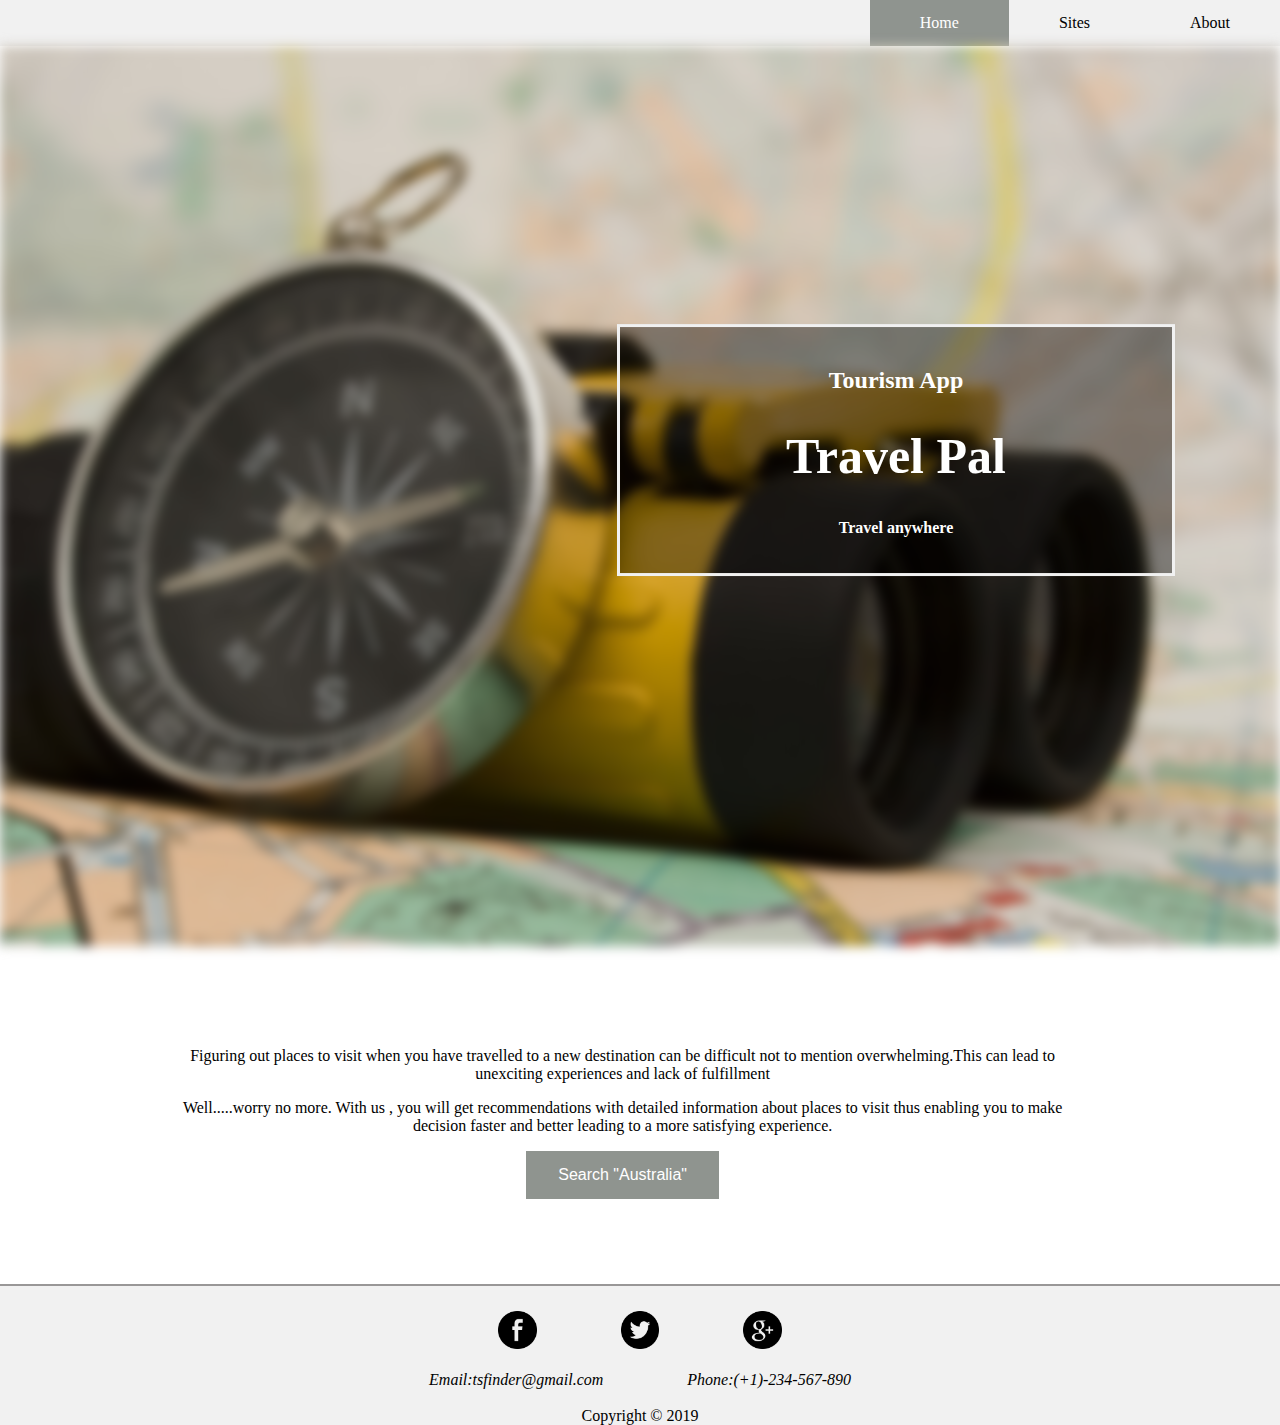
==== index.html @ b56c345b "Deleted Contact us page" ====
<!DOCTYPE html>
<html lang="en">
<head>

    <meta charset="utf-8">
    <meta http-equiv="X-UA-Compatible" content="IE=edge">
    <meta name="viewport" content="width=device-width, initial-scale=1">
    <meta name="description" content="">
    <meta name="author" content="">

    <title>Travel Pal - Home</title>

    <!-- Custom CSS -->
    <link href="css/style.css" rel="stylesheet">

</head>
<body>
    <nav>
        <ul class="navg">
            <li><a href="about.html">About</a></li>
            <li><a href="sites.html">Sites</a></li>
            <li><a class="active" href="#">Home</a></li>
        </ul>
    </nav>
    <div class="imgslider">

    </div>
    <div class="bg-text">
      <h2>Tourism App</h2>
      <h1 style="font-size:50px">Travel Pal</h1>
      <p>Travel anywhere</p>
    </div>
    <div class="r1">
        <div class="rpas">
          <p>Figuring out places to visit when you have travelled to a new destination can be difficult not to mention overwhelming.This can lead to unexciting experiences and lack of fulfillment</p>
          <p>Well.....worry no more. With us , you will get recommendations with detailed information about places to visit thus enabling you to make decision faster and better leading to a more satisfying experience.</p>
            <a href="sites.html"><button class="button1">Search "Australia"</button></a>
        </div>
    </div>

    <div class="footer">
        <ul class="footg">
            <li><a href="#"><i><img src="./images/facebook-black-social-button-circle.png"></i></a></li>
            <li><a href="#"><i><img src="./images/twitter-logo-in-circular-black-button.png"></i></a></li>
            <li><a href="#"><i><img src="./images/google-plus.png"></i></a></li>
        </ul>
        <br/>
        <ul class="footg">
            <li><a href="#"><i>Email:tsfinder@gmail.com</i></a></li>
            <li><a href="#"><i>Phone:(+1)-234-567-890</i></a></li>

        </ul>
        <br/>
        <span>Copyright &copy; 2019</span>
    </div>

</body>

</html>
---- css/style.css ----
body, html {
    height: 100%;
    margin: 0;
  }

.navg {
    list-style-type: none;
    margin: 0;
    padding: 0;
    overflow: hidden;
    background-color: #f1f1f1;
    top: 0;
    width: 100%;
  }

.navg li {
    float: right;
    
  }

.navg li a {
    display:block;
    color: #000;
    text-align: center;
    padding: 14px 50px;
    text-decoration: none;
  }

.navg li a.active {
    background-color: rgb(143, 148, 143);
    color: white;
  }
  
.navg li a:hover:not(.active) {
    background-color: #555;
    color: white;
  }

.imgslider {

  width: 100%;
  height: 100%;
  background-image: url("../images/bg1.jpg");
  background-size: cover;
  background-position: center;
  background-repeat: no-repeat;
  filter: blur(6px);
  -webkit-filter: blur(6px);
  
  }


.bg-text {
    background-color: rgb(0,0,0); 
    background-color: rgba(0,0,0, 0.4); 
    color: white;
    font-weight: bold;
    border: 3px solid #f1f1f1;
    position: absolute;
    top: 50%;
    left: 70%;
    transform: translate(-50%, -50%);
    z-index: 2;
    width: 40%;
    padding: 20px;
    text-align: center;
  }

.r1{
    width: 70%;
    padding: 5px;
    margin:0;
}

.r2{
  width: 100%;
  overflow: hidden;
  padding: 0px;
  margin:0;
}

.rpas {
    width: 100%;
    margin-left:10%;
    padding: 80px;
    text-align: center;
}


.button1 {
    background-color:  rgb(143, 148, 143); /* Green */
    border: none;
    color: white;
    padding: 15px 32px;
    text-align: center;
    text-decoration: none;
    display: inline-block;
    font-size: 16px;
    cursor: pointer;
  }

.footer {
    /* position: absolute; */
    border-top: 2px solid #999797;
    margin: 0;
    padding-top: 25px;
    /* left: 0;
    bottom: 0; */
    width: 100%;
    background-color: #f1f1f1;
    color: #000;
    text-align: center;
}

.footg {
  list-style-type: none;
  margin: 0;
  padding: 0;
  overflow: hidden;
  /* background-color: rgb(143, 148, 143); */
  top: 0;
  width: 100%;
}

.footg li {
  display:inline;
  
}

.footg li a {

  color: #000;
  text-align: center;
  padding: 14px 40px;
  text-decoration: none;
}

.footg img {
  max-width: 3%;
  max-height: 3%;
}

/* Three columns side by side */
.column {
    float: left;
    width: 25%;
    margin-bottom: 16px;
    margin-top: 30px;
    padding: 0 8px;
  }

.siterow {
    padding-left: 15%;
}

  
  /* Display the columns below each other instead of side by side on small screens */
  @media screen and (max-width: 650px) {
    .column {
      width: 100%;
      display: block;
    }
  }
  
  /* Add some shadows to create a card effect */
  .card {
    box-shadow: 0 4px 8px 0 rgba(0, 0, 0, 0.2);
  }
  
  /* Some left and right padding inside the container */
  .container {
    padding: 0 16px;
  }
  
  /* Clear floats */
  .container::after, .row::after {
    content: "";
    clear: both;
    display: table;
  }
  
  .title {
    color: grey;
  }
  
  .button {
    border: none;
    outline: 0;
    display: inline-block;
    padding: 8px;
    color: white;
    background-color: #000;
    text-align: center;
    cursor: pointer;
    width: 100%;
  }
  
  .button:hover {
    background-color: #555;
  }


.desc {
  width: 50%;
  margin: auto;
}

#mdisplay{
  height:400px;
  margin-bottom: 20px;
}
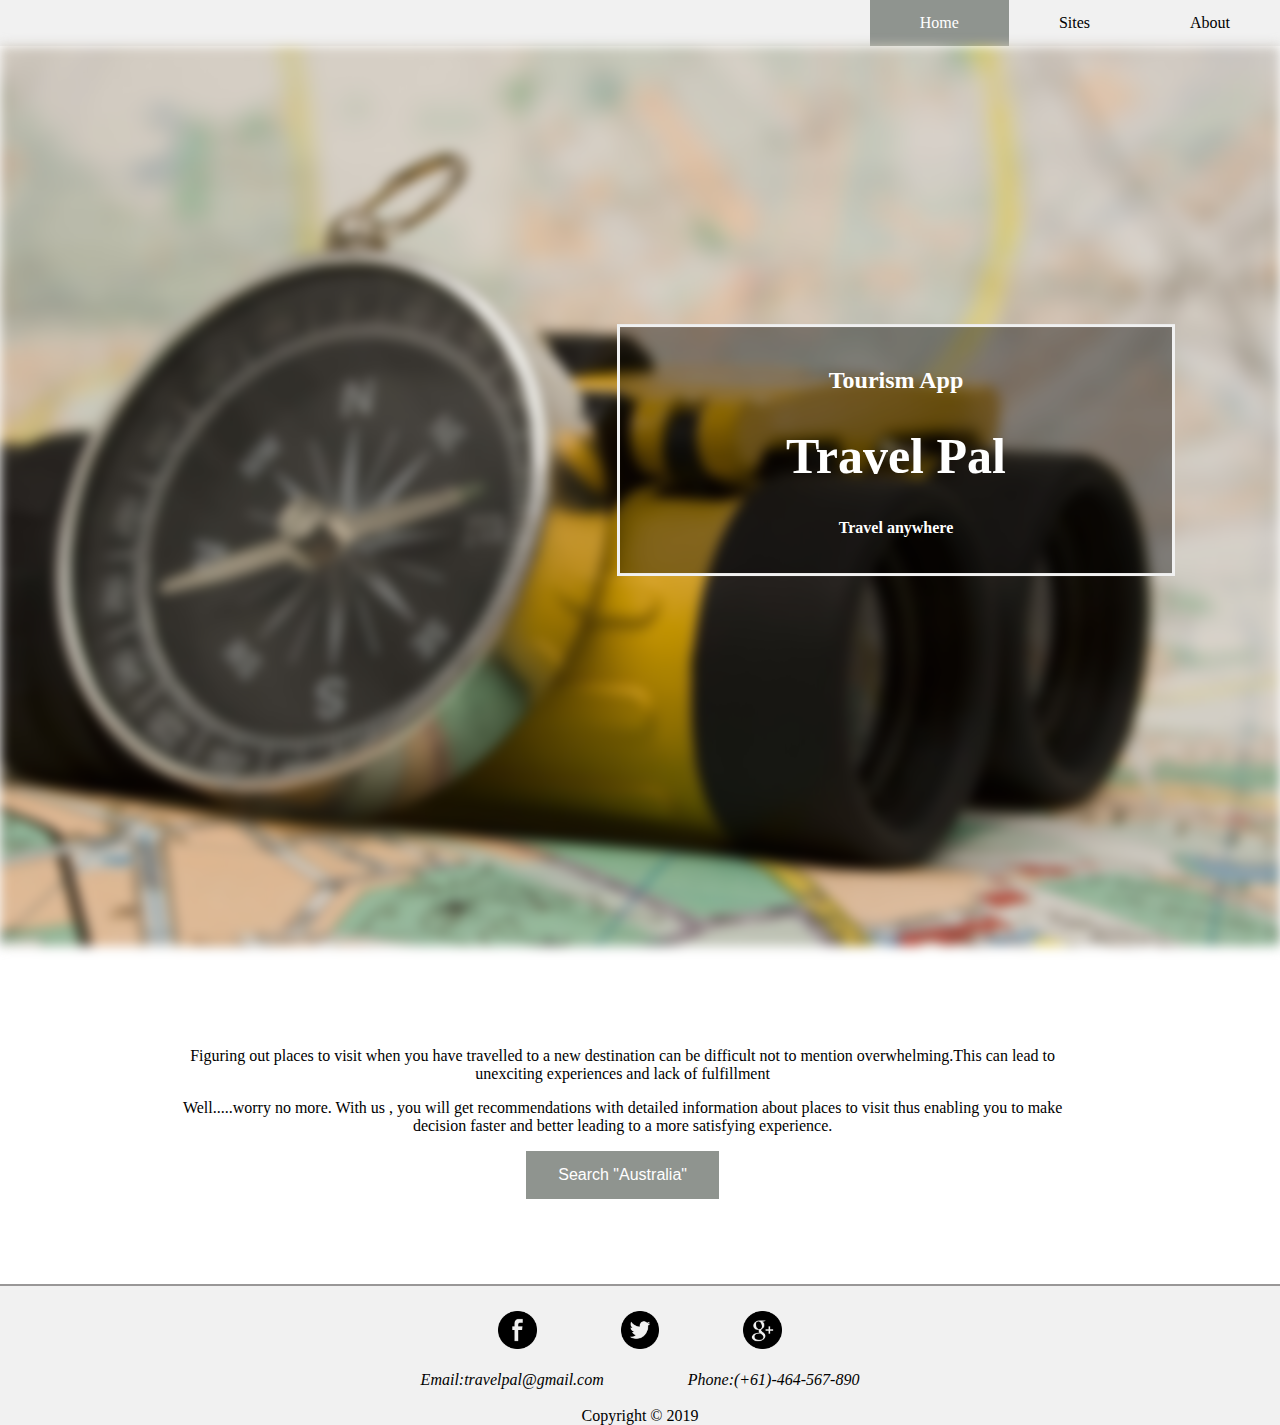
==== commit 7d4e0ceb: "Added more images inside destinations" ====
--- a/index.html
+++ b/index.html
@@ -46,8 +46,8 @@
         </ul>
         <br/>
         <ul class="footg">
-            <li><a href="#"><i>Email:tsfinder@gmail.com</i></a></li>
-            <li><a href="#"><i>Phone:(+1)-234-567-890</i></a></li>
+          <li><a href="#"><i>Email:travelpal@gmail.com</i></a></li>
+          <li><a href="#"><i>Phone:(+61)-464-567-890</i></a></li>
 
         </ul>
         <br/>
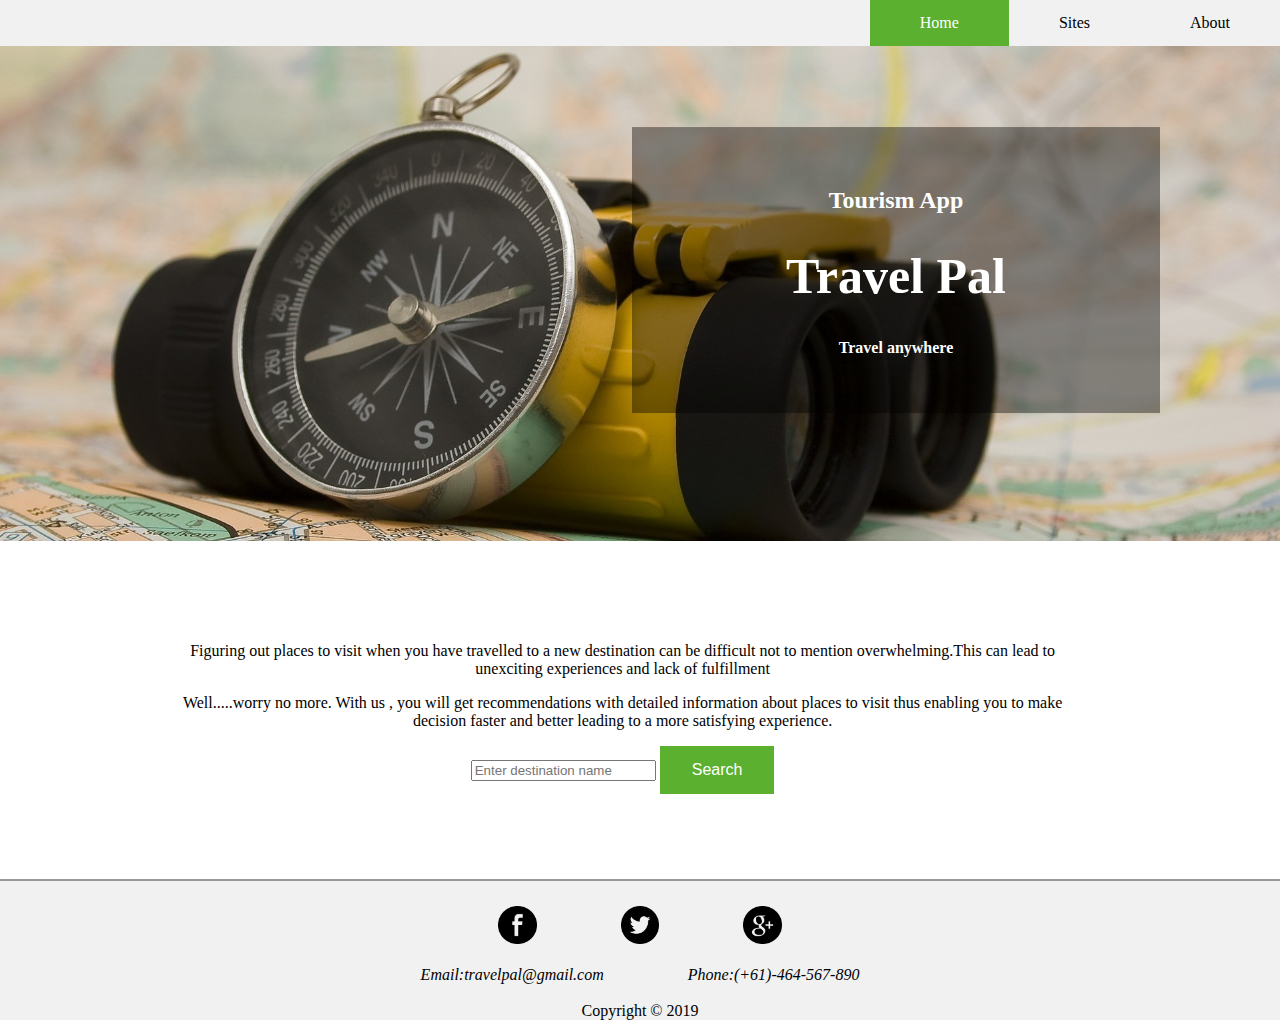
==== commit bb780cad: "Added search box" ====
--- a/index.html
+++ b/index.html
@@ -34,7 +34,10 @@
         <div class="rpas">
           <p>Figuring out places to visit when you have travelled to a new destination can be difficult not to mention overwhelming.This can lead to unexciting experiences and lack of fulfillment</p>
           <p>Well.....worry no more. With us , you will get recommendations with detailed information about places to visit thus enabling you to make decision faster and better leading to a more satisfying experience.</p>
-            <a href="sites.html"><button class="button1">Search "Australia"</button></a>
+          <div class="search">
+              <input type="text" id="searchBox" placeholder="Enter destination name">
+              <a href="sites.html"><button class="button1">Search<i class="fa fa-search"></i></button></a>
+          </div>
         </div>
     </div>
 
--- a/css/style.css
+++ b/css/style.css
@@ -15,7 +15,7 @@
 
 .navg li {
     float: right;
-    
+
   }
 
 .navg li a {
@@ -27,42 +27,42 @@
   }
 
 .navg li a.active {
-    background-color: rgb(143, 148, 143);
-    color: white;
-  }
-  
+    background-color: #5BB12F;
+    color: white;
+  }
+
 .navg li a:hover:not(.active) {
-    background-color: #555;
+    background-color: lightgreen;
     color: white;
   }
 
 .imgslider {
 
   width: 100%;
-  height: 100%;
+  height: 55%;
   background-image: url("../images/bg1.jpg");
   background-size: cover;
   background-position: center;
   background-repeat: no-repeat;
-  filter: blur(6px);
-  -webkit-filter: blur(6px);
-  
+  filter: blur(0px);
+  -webkit-filter: blur(0px);
+
   }
 
 
 .bg-text {
-    background-color: rgb(0,0,0); 
-    background-color: rgba(0,0,0, 0.4); 
+    background-color: rgb(0,0,0);
+    background-color: rgba(0,0,0, 0.4);
     color: white;
     font-weight: bold;
-    border: 3px solid #f1f1f1;
+    /* border: 3px solid #f1f1f1; */
     position: absolute;
-    top: 50%;
+    top: 30%;
     left: 70%;
     transform: translate(-50%, -50%);
     z-index: 2;
-    width: 40%;
-    padding: 20px;
+    width: 35%;
+    padding: 40px;
     text-align: center;
   }
 
@@ -88,7 +88,7 @@
 
 
 .button1 {
-    background-color:  rgb(143, 148, 143); /* Green */
+    background-color:  #5BB12F; /* Green */
     border: none;
     color: white;
     padding: 15px 32px;
@@ -124,7 +124,7 @@
 
 .footg li {
   display:inline;
-  
+
 }
 
 .footg li a {
@@ -153,7 +153,7 @@
     padding-left: 15%;
 }
 
-  
+
   /* Display the columns below each other instead of side by side on small screens */
   @media screen and (max-width: 650px) {
     .column {
@@ -161,28 +161,34 @@
       display: block;
     }
   }
-  
+
   /* Add some shadows to create a card effect */
   .card {
     box-shadow: 0 4px 8px 0 rgba(0, 0, 0, 0.2);
   }
-  
+
+  .card:hover {
+    transform: scale(0.9, 0.9);
+    box-shadow: 5px 5px 30px 15px rgba(0,0,0,0.25),
+      -5px -5px 30px 15px rgba(0,0,0,0.22);
+  }
+
   /* Some left and right padding inside the container */
   .container {
     padding: 0 16px;
   }
-  
+
   /* Clear floats */
   .container::after, .row::after {
     content: "";
     clear: both;
     display: table;
   }
-  
+
   .title {
     color: grey;
   }
-  
+
   .button {
     border: none;
     outline: 0;
@@ -194,7 +200,7 @@
     cursor: pointer;
     width: 100%;
   }
-  
+
   .button:hover {
     background-color: #555;
   }
@@ -208,4 +214,4 @@
 #mdisplay{
   height:400px;
   margin-bottom: 20px;
-}+}
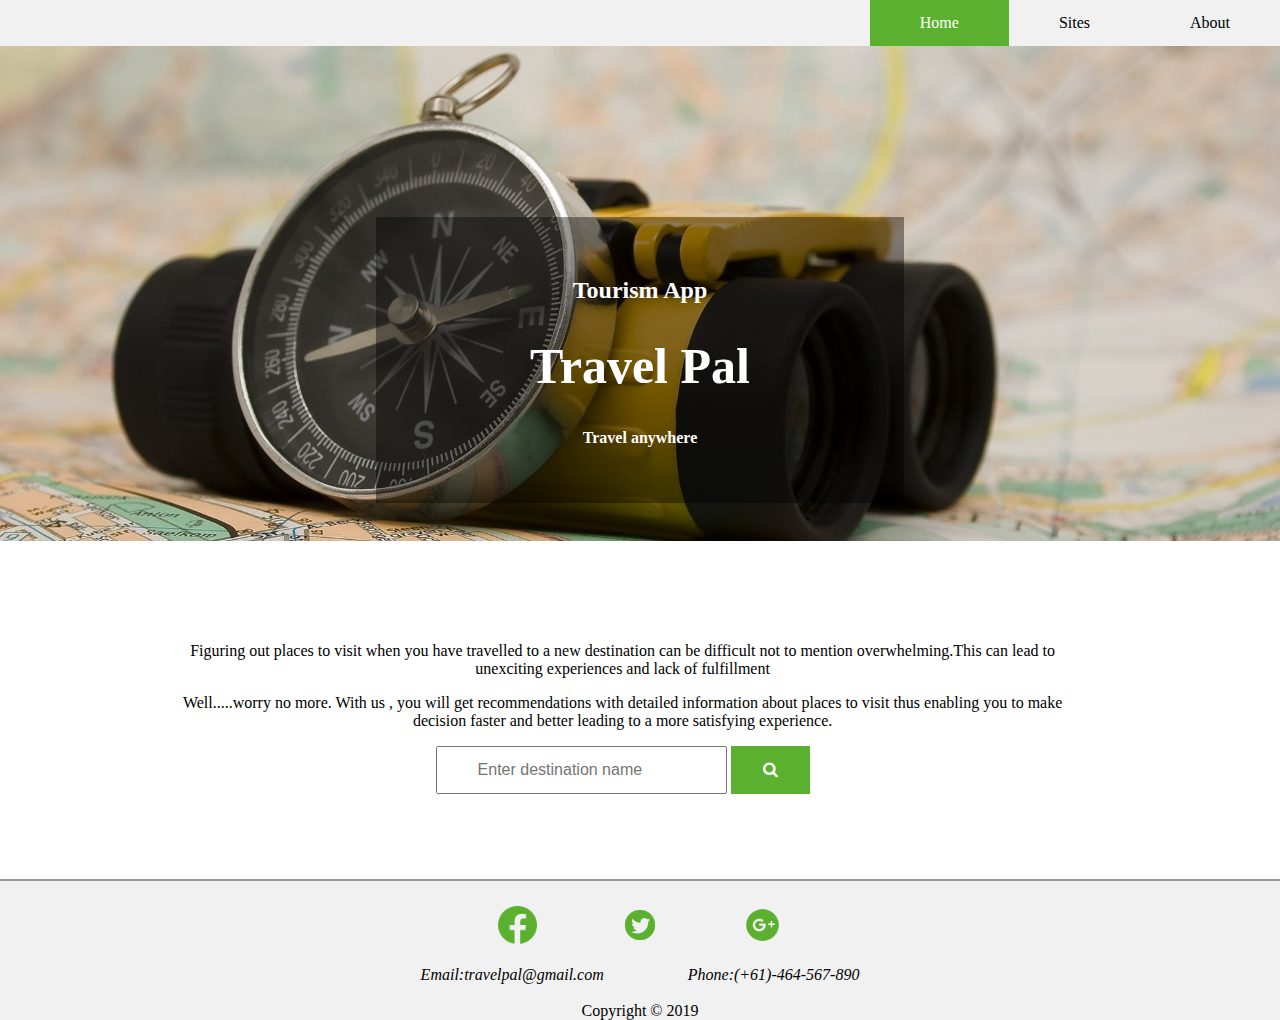
==== commit 2ac0f847: "Added search logo on button" ====
--- a/index.html
+++ b/index.html
@@ -12,6 +12,7 @@
 
     <!-- Custom CSS -->
     <link href="css/style.css" rel="stylesheet">
+    <link rel="stylesheet" href="https://cdnjs.cloudflare.com/ajax/libs/font-awesome/4.7.0/css/font-awesome.min.css">
 
 </head>
 <body>
@@ -36,7 +37,7 @@
           <p>Well.....worry no more. With us , you will get recommendations with detailed information about places to visit thus enabling you to make decision faster and better leading to a more satisfying experience.</p>
           <div class="search">
               <input type="text" id="searchBox" placeholder="Enter destination name">
-              <a href="sites.html"><button class="button1">Search<i class="fa fa-search"></i></button></a>
+              <a href="sites.html"><button class="button1"><i class="fa fa-search"></i></button></a>
           </div>
         </div>
     </div>
--- a/css/style.css
+++ b/css/style.css
@@ -57,8 +57,8 @@
     font-weight: bold;
     /* border: 3px solid #f1f1f1; */
     position: absolute;
-    top: 30%;
-    left: 70%;
+    top: 40%;
+    left: 50%;
     transform: translate(-50%, -50%);
     z-index: 2;
     width: 35%;
@@ -215,3 +215,7 @@
   height:400px;
   margin-bottom: 20px;
 }
+#searchBox{
+  padding:13px 40px;
+  font-size: 16px;
+}
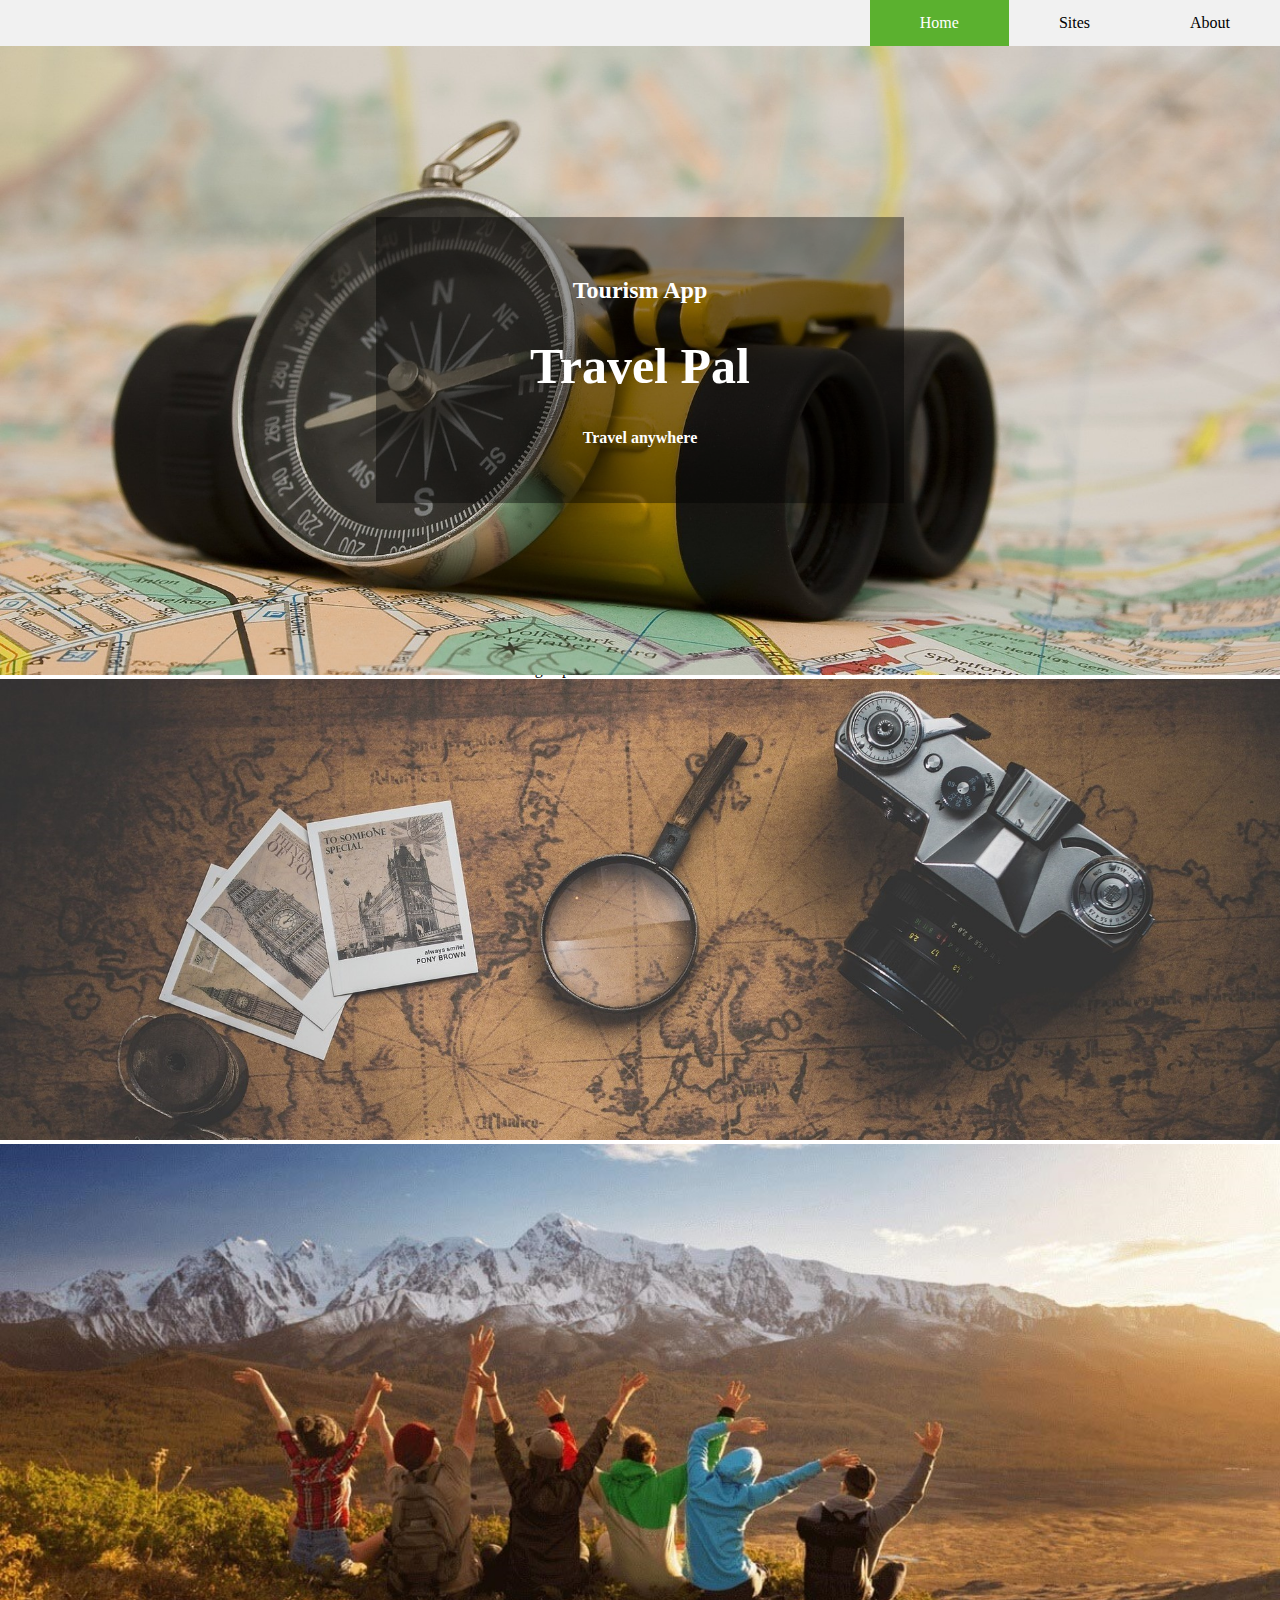
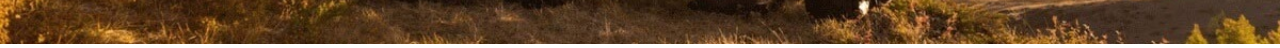
==== commit 71ec974a: "Added background images and buttons for the homepage slides" ====
--- a/index.html
+++ b/index.html
@@ -23,9 +23,28 @@
             <li><a class="active" href="#">Home</a></li>
         </ul>
     </nav>
+
     <div class="imgslider">
+        <div class="mySlides fade">
+            <img src="images/bg1.jpg" style="width:100%">
+          </div>
 
+          <div class="mySlides fade">
+            <img src="images/bg2.jpg" style="width:100%">
+          </div>
+
+          <div class="mySlides fade">
+            <img src="images/bg3.jpg" style="width:100%">
+          </div>
     </div>
+
+    <div style="text-align:center">
+      <span class="dot" onclick="currentSlide(1)"></span>
+      <span class="dot" onclick="currentSlide(2)"></span>
+      <span class="dot" onclick="currentSlide(3)"></span>
+      <!-- <span class="dot" onclick="currentSlide(3)"></span> -->
+    </div>
+
     <div class="bg-text">
       <h2>Tourism App</h2>
       <h1 style="font-size:50px">Travel Pal</h1>
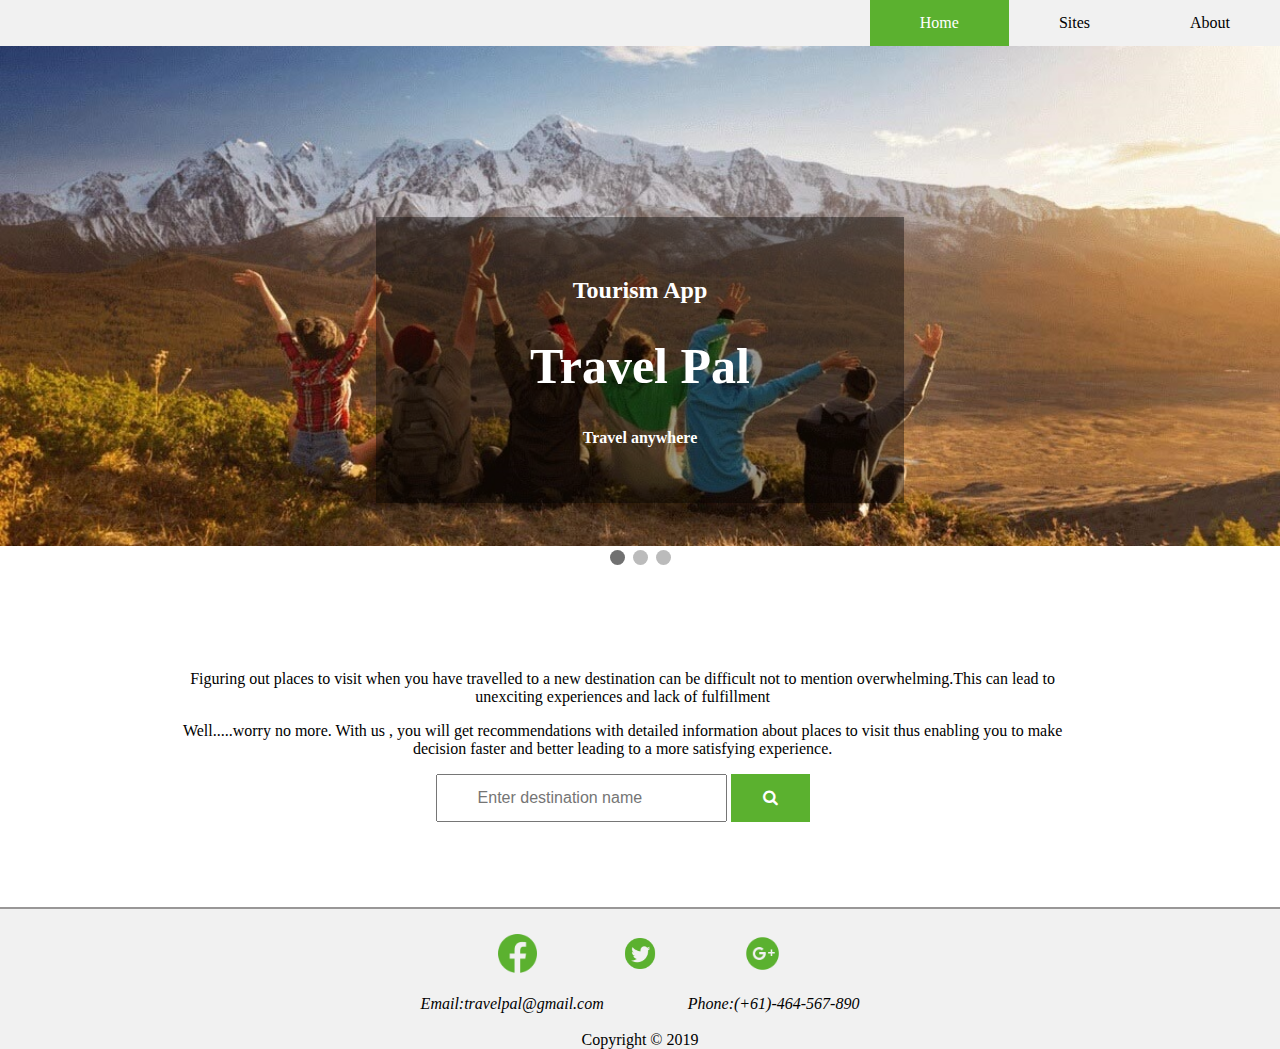
==== commit b8be4f62: "Added more images" ====
--- a/index.html
+++ b/index.html
@@ -77,6 +77,8 @@
         <span>Copyright &copy; 2019</span>
     </div>
 
+    <script src="js/script.js"></script>
+
 </body>
 
 </html>
--- a/css/style.css
+++ b/css/style.css
@@ -39,16 +39,13 @@
 .imgslider {
 
   width: 100%;
-  height: 55%;
-  background-image: url("../images/bg1.jpg");
-  background-size: cover;
-  background-position: center;
-  background-repeat: no-repeat;
-  filter: blur(0px);
-  -webkit-filter: blur(0px);
-
-  }
-
+  position: relative;
+  margin: auto;
+  }
+
+.mySlides {
+  display: none;
+  }
 
 .bg-text {
     background-color: rgb(0,0,0);
@@ -215,7 +212,40 @@
   height:400px;
   margin-bottom: 20px;
 }
+
 #searchBox{
   padding:13px 40px;
   font-size: 16px;
 }
+
+.dot {
+  cursor: pointer;
+  height: 15px;
+  width: 15px;
+  margin: 0 2px;
+  background-color: #bbb;
+  border-radius: 50%;
+  display: inline-block;
+  transition: background-color 0.6s ease;
+}
+
+.active, .dot:hover {
+  background-color: #717171;
+}
+
+.fade {
+  -webkit-animation-name: fade;
+  -webkit-animation-duration: 1.5s;
+  animation-name: fade;
+  animation-duration: 1.5s;
+}
+
+@-webkit-keyframes fade {
+  from {opacity: .4}
+  to {opacity: 1}
+}
+
+@keyframes fade {
+  from {opacity: .4}
+  to {opacity: 1}
+}
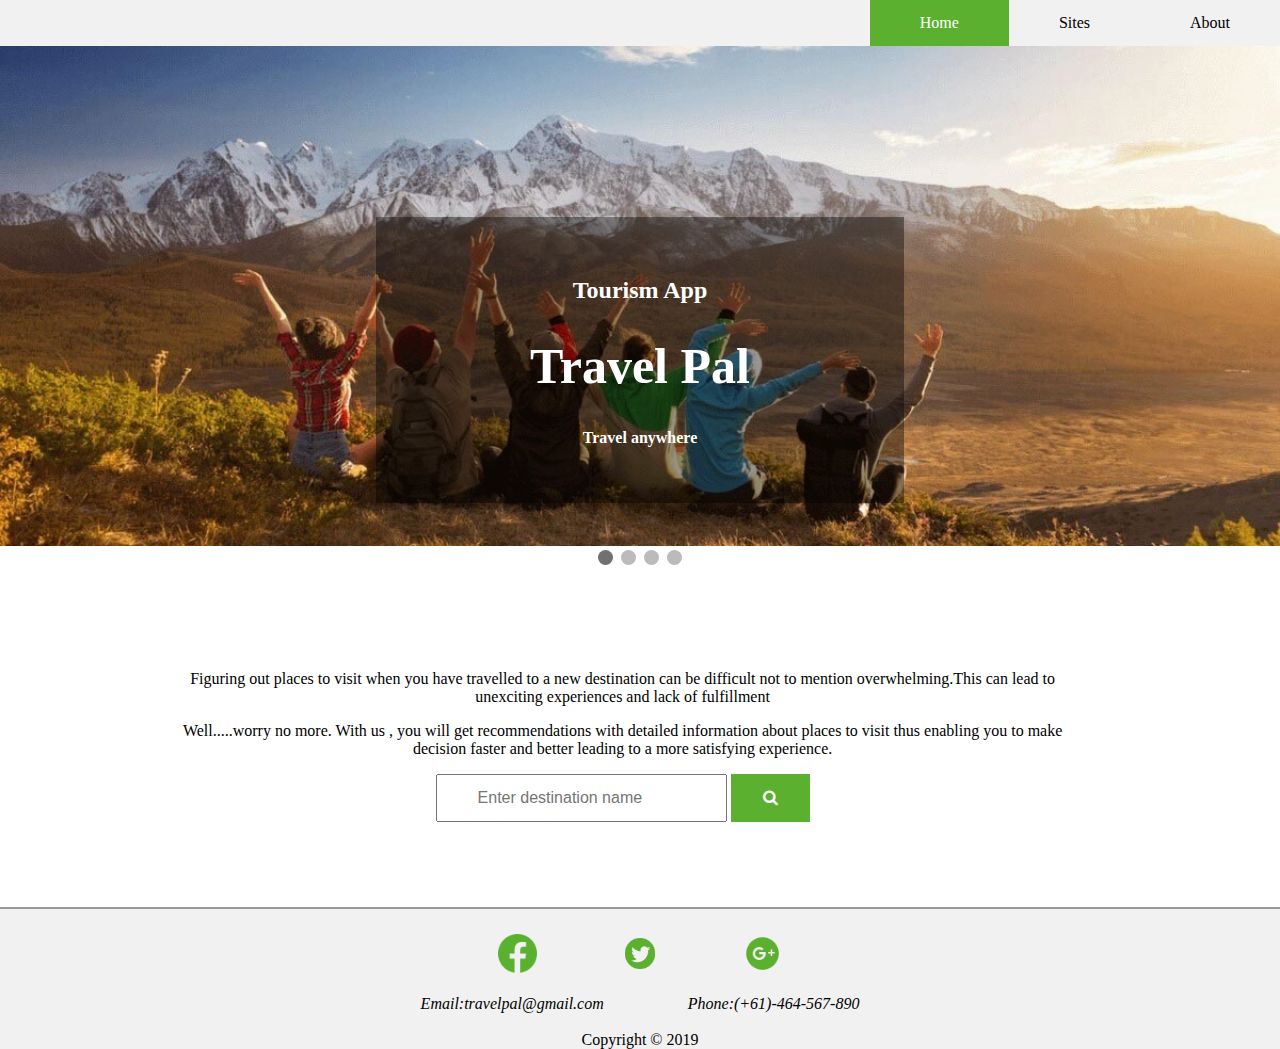
==== commit 10c91fd3: "removed an image" ====
--- a/index.html
+++ b/index.html
@@ -36,12 +36,18 @@
           <div class="mySlides fade">
             <img src="images/bg3.jpg" style="width:100%">
           </div>
+
+          <div class="mySlides fade">
+            <img src="images/bg4.jpg" style="width:100%">
+          </div>
+
     </div>
 
     <div style="text-align:center">
       <span class="dot" onclick="currentSlide(1)"></span>
       <span class="dot" onclick="currentSlide(2)"></span>
       <span class="dot" onclick="currentSlide(3)"></span>
+      <span class="dot" onclick="currentSlide(4)"></span>
       <!-- <span class="dot" onclick="currentSlide(3)"></span> -->
     </div>
 
